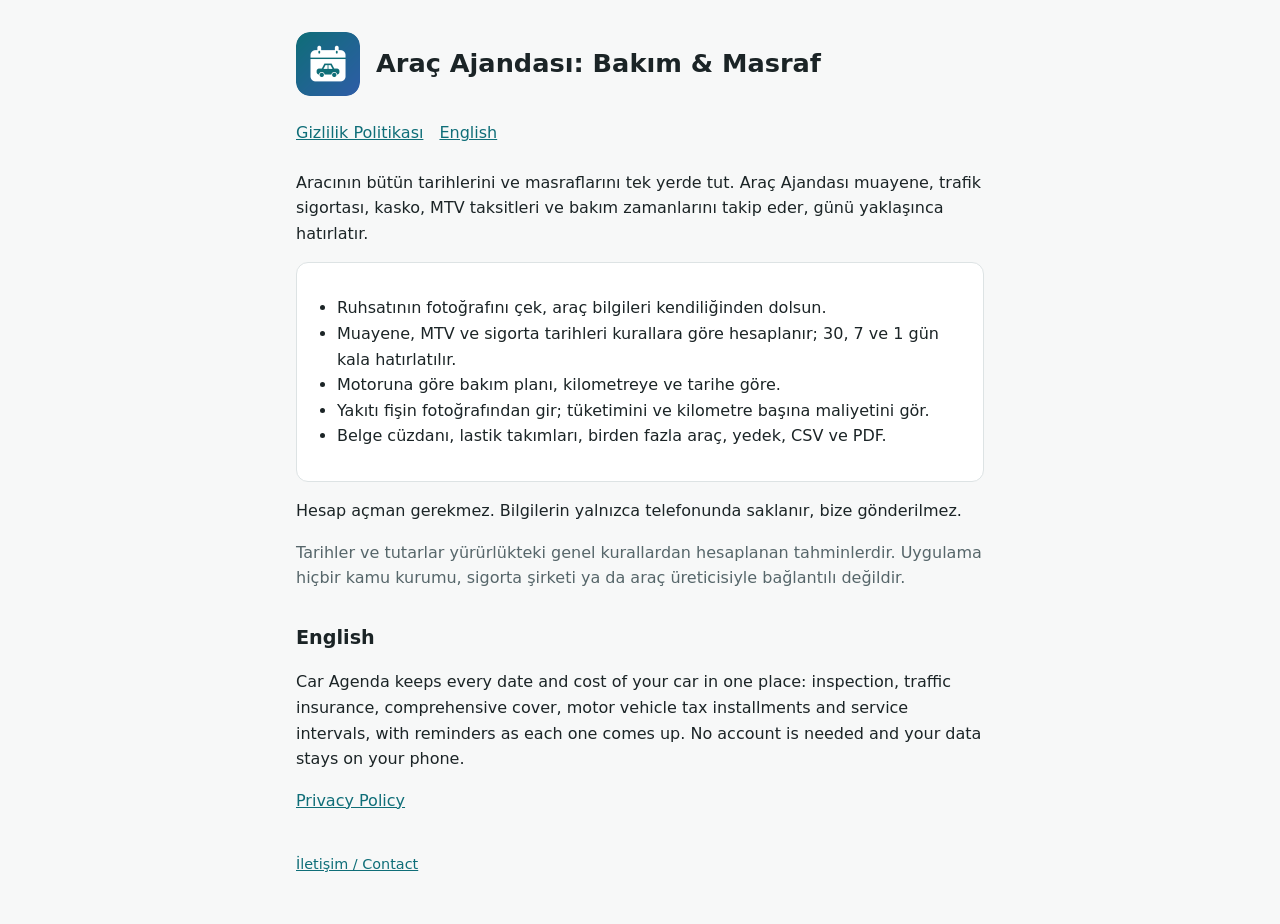
==== index.html @ 0fa8fcc1 "Add the app page, privacy policy and published rules Co-Authored-By: Claude Opus 5.5 (1M context) <n" ====
<!doctype html>
<html lang="tr">
<head>
<meta charset="utf-8">
<meta name="viewport" content="width=device-width, initial-scale=1">
<title>Araç Ajandası: Bakım &amp; Masraf</title>
<meta name="description" content="Muayene, sigorta, MTV ve bakım tarihlerini hatırlatan, yakıt ve masrafı takip eden uygulama.">
<link rel="icon" href="assets/icon.png">
<link rel="stylesheet" href="assets/style.css">
</head>
<body>
<main>
  <header>
    <img src="assets/icon.png" alt="">
    <h1>Araç Ajandası: Bakım &amp; Masraf</h1>
  </header>
  <nav><a href="privacy.html">Gizlilik Politikası</a><a href="#en">English</a></nav>

  <p>Aracının bütün tarihlerini ve masraflarını tek yerde tut. Araç Ajandası muayene, trafik sigortası, kasko, MTV taksitleri ve bakım zamanlarını takip eder, günü yaklaşınca hatırlatır.</p>

  <div class="card">
    <ul>
      <li>Ruhsatının fotoğrafını çek, araç bilgileri kendiliğinden dolsun.</li>
      <li>Muayene, MTV ve sigorta tarihleri kurallara göre hesaplanır; 30, 7 ve 1 gün kala hatırlatılır.</li>
      <li>Motoruna göre bakım planı, kilometreye ve tarihe göre.</li>
      <li>Yakıtı fişin fotoğrafından gir; tüketimini ve kilometre başına maliyetini gör.</li>
      <li>Belge cüzdanı, lastik takımları, birden fazla araç, yedek, CSV ve PDF.</li>
    </ul>
  </div>

  <p>Hesap açman gerekmez. Bilgilerin yalnızca telefonunda saklanır, bize gönderilmez.</p>
  <p class="muted">Tarihler ve tutarlar yürürlükteki genel kurallardan hesaplanan tahminlerdir. Uygulama hiçbir kamu kurumu, sigorta şirketi ya da araç üreticisiyle bağlantılı değildir.</p>

  <h2 id="en">English</h2>
  <p>Car Agenda keeps every date and cost of your car in one place: inspection, traffic insurance, comprehensive cover, motor vehicle tax installments and service intervals, with reminders as each one comes up. No account is needed and your data stays on your phone.</p>
  <p><a href="privacy.html#en">Privacy Policy</a></p>

  <footer>
    <a href="https://github.com/kaanonur/car-agenda-site/issues">İletişim / Contact</a>
  </footer>
</main>
</body>
</html>
---- assets/style.css ----
:root {
  --bg: #f7f8f8;
  --surface: #ffffff;
  --text: #1b2426;
  --muted: #56666a;
  --accent: #0f6e78;
  --border: #dde3e4;
}
@media (prefers-color-scheme: dark) {
  :root {
    --bg: #111718;
    --surface: #182022;
    --text: #e6ecec;
    --muted: #9aaaad;
    --accent: #5fbcc6;
    --border: #2a3537;
  }
}
* { box-sizing: border-box; }
body {
  margin: 0;
  background: var(--bg);
  color: var(--text);
  font: 16px/1.6 system-ui, -apple-system, "Segoe UI", Roboto, sans-serif;
}
main { max-width: 720px; margin: 0 auto; padding: 32px 16px 48px; }
header { display: flex; align-items: center; gap: 16px; margin-bottom: 24px; }
header img { width: 64px; height: 64px; border-radius: 14px; }
h1 { font-size: 1.6rem; line-height: 1.25; margin: 0; }
h2 { font-size: 1.2rem; margin: 32px 0 8px; }
p, li { color: var(--text); }
.muted { color: var(--muted); }
a { color: var(--accent); }
nav { display: flex; flex-wrap: wrap; gap: 8px 16px; margin: 0 0 24px; }
.card {
  background: var(--surface);
  border: 1px solid var(--border);
  border-radius: 12px;
  padding: 16px 20px;
}
ul { padding-left: 20px; }
footer { margin-top: 40px; font-size: 0.9rem; color: var(--muted); }
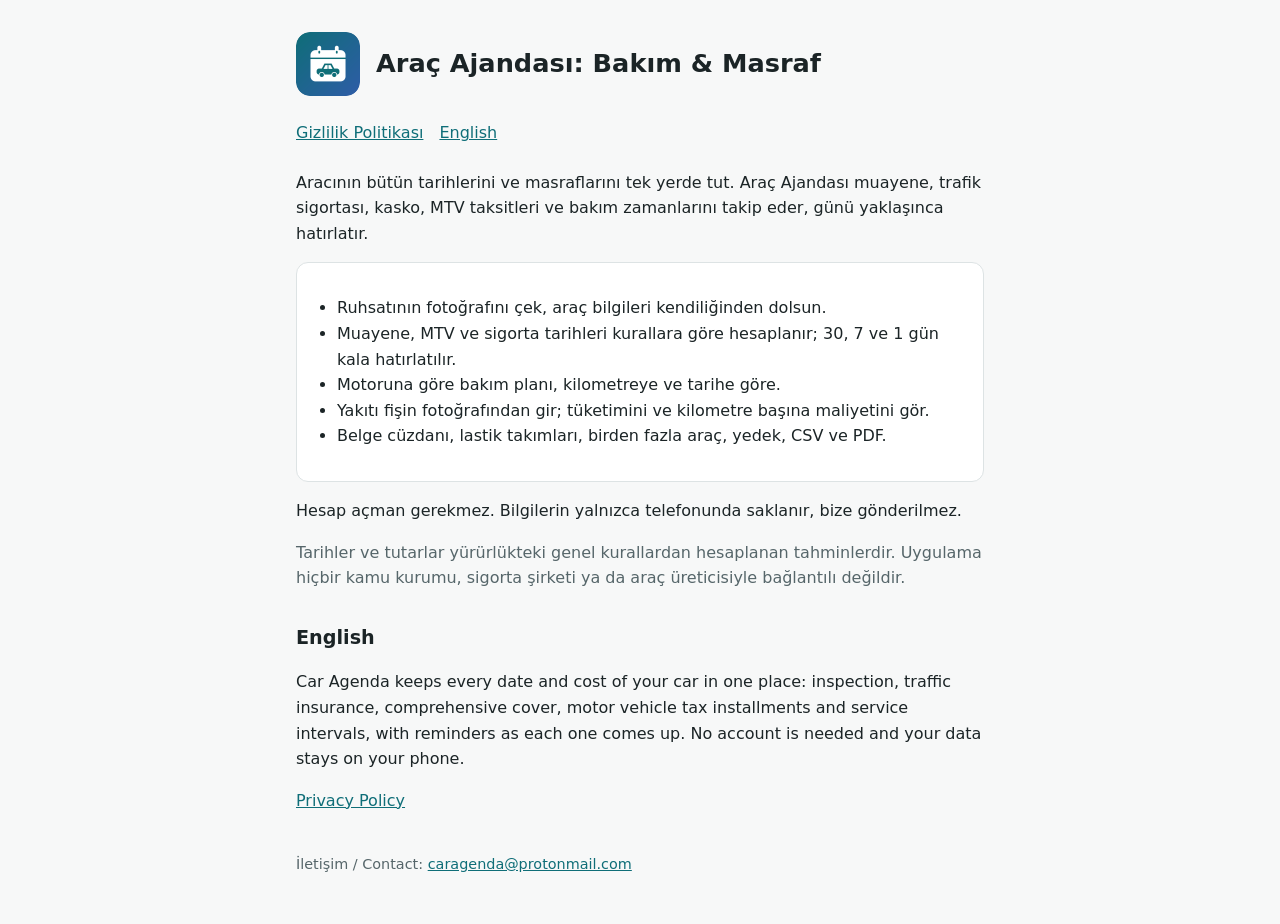
==== commit b3a01bd8: "Add the support email Co-Authored-By: Claude Opus 5.5 (1M context) <noreply@anthropic.com> Claude-Se" ====
--- a/index.html
+++ b/index.html
@@ -36,7 +36,7 @@
   <p><a href="privacy.html#en">Privacy Policy</a></p>
 
   <footer>
-    <a href="https://github.com/kaanonur/car-agenda-site/issues">İletişim / Contact</a>
+    İletişim / Contact: <a href="mailto:caragenda@protonmail.com">caragenda@protonmail.com</a>
   </footer>
 </main>
 </body>
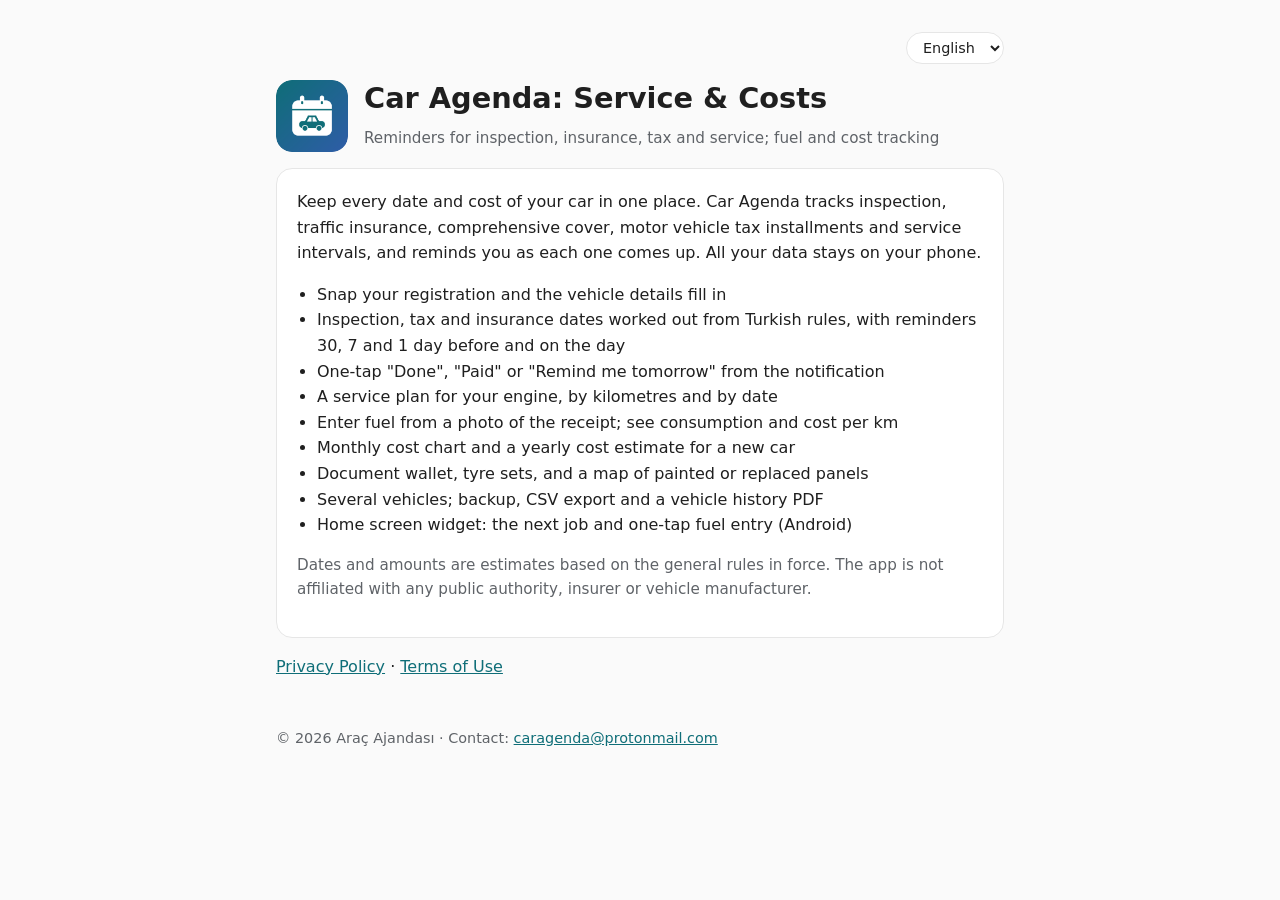
==== commit a56b5d9a: "Match the Pressure Diary site layout and add terms of use Co-Authored-By: Claude Opus 5.5 (1M contex" ====
--- a/index.html
+++ b/index.html
@@ -1,43 +1,77 @@
 <!doctype html>
-<html lang="tr">
+<html lang="tr" data-title-tr="Araç Ajandası · Bakım ve masraf takibi"
+      data-title-en="Car Agenda · Service and cost tracker">
 <head>
-<meta charset="utf-8">
-<meta name="viewport" content="width=device-width, initial-scale=1">
-<title>Araç Ajandası: Bakım &amp; Masraf</title>
-<meta name="description" content="Muayene, sigorta, MTV ve bakım tarihlerini hatırlatan, yakıt ve masrafı takip eden uygulama.">
-<link rel="icon" href="assets/icon.png">
-<link rel="stylesheet" href="assets/style.css">
+  <meta charset="utf-8">
+  <meta name="viewport" content="width=device-width, initial-scale=1">
+  <title>Araç Ajandası · Car Agenda</title>
+  <meta name="description" content="Muayene, sigorta, MTV ve bakım tarihlerini hatırlatır; yakıt ve masrafı takip eder. Reminders for inspection, insurance, tax and service; fuel and cost tracking.">
+  <link rel="icon" href="icon.png">
+  <link rel="stylesheet" href="style.css">
+  <script src="lang.js" defer></script>
 </head>
 <body>
 <main>
-  <header>
-    <img src="assets/icon.png" alt="">
-    <h1>Araç Ajandası: Bakım &amp; Masraf</h1>
-  </header>
-  <nav><a href="privacy.html">Gizlilik Politikası</a><a href="#en">English</a></nav>
-
-  <p>Aracının bütün tarihlerini ve masraflarını tek yerde tut. Araç Ajandası muayene, trafik sigortası, kasko, MTV taksitleri ve bakım zamanlarını takip eder, günü yaklaşınca hatırlatır.</p>
-
-  <div class="card">
-    <ul>
-      <li>Ruhsatının fotoğrafını çek, araç bilgileri kendiliğinden dolsun.</li>
-      <li>Muayene, MTV ve sigorta tarihleri kurallara göre hesaplanır; 30, 7 ve 1 gün kala hatırlatılır.</li>
-      <li>Motoruna göre bakım planı, kilometreye ve tarihe göre.</li>
-      <li>Yakıtı fişin fotoğrafından gir; tüketimini ve kilometre başına maliyetini gör.</li>
-      <li>Belge cüzdanı, lastik takımları, birden fazla araç, yedek, CSV ve PDF.</li>
-    </ul>
+  <div class="topbar">
+    <select class="lang-select" data-lang-select aria-label="Language / Dil">
+      <option value="tr">Türkçe</option>
+      <option value="en">English</option>
+    </select>
   </div>
 
-  <p>Hesap açman gerekmez. Bilgilerin yalnızca telefonunda saklanır, bize gönderilmez.</p>
-  <p class="muted">Tarihler ve tutarlar yürürlükteki genel kurallardan hesaplanan tahminlerdir. Uygulama hiçbir kamu kurumu, sigorta şirketi ya da araç üreticisiyle bağlantılı değildir.</p>
+  <div class="app">
+    <img src="icon.png" alt="">
+    <div>
+      <h1><span data-lang="tr">Araç Ajandası: Bakım &amp; Masraf</span><span data-lang="en">Car Agenda: Service &amp; Costs</span></h1>
+      <span class="muted" data-lang="tr">Muayene, sigorta, MTV ve bakım hatırlatıcı; yakıt ve masraf takibi</span>
+      <span class="muted" data-lang="en">Reminders for inspection, insurance, tax and service; fuel and cost tracking</span>
+    </div>
+  </div>
 
-  <h2 id="en">English</h2>
-  <p>Car Agenda keeps every date and cost of your car in one place: inspection, traffic insurance, comprehensive cover, motor vehicle tax installments and service intervals, with reminders as each one comes up. No account is needed and your data stays on your phone.</p>
-  <p><a href="privacy.html#en">Privacy Policy</a></p>
+  <div class="card" data-lang="tr">
+    <p style="margin-top:0">Aracının bütün tarihlerini ve masraflarını tek yerde tut. Araç Ajandası muayene, trafik sigortası, kasko, MTV taksitleri ve bakım zamanlarını takip eder, günü yaklaşınca hatırlatır.
+      Tüm verilerin yalnızca telefonunda saklanır.</p>
+    <ul>
+      <li>Ruhsatının fotoğrafını çek, araç bilgileri kendiliğinden dolsun</li>
+      <li>Muayene, MTV ve sigorta tarihleri kurallara göre hesaplanır; 30, 7 ve 1 gün kala ve günü gelince bildirim</li>
+      <li>Bildirimden tek dokunuşla "Yaptırdım", "Ödedim" ya da "Yarın hatırlat"</li>
+      <li>Motoruna göre bakım planı, kilometreye ve tarihe göre</li>
+      <li>Yakıtı fişin fotoğrafından gir; tüketimini ve kilometre başına maliyetini gör</li>
+      <li>Aylık masraf grafiği ve yeni bir aracın yıllık maliyet hesabı</li>
+      <li>Belge cüzdanı, lastik takımları, boya ve değişen parça haritası</li>
+      <li>Birden fazla araç; yedekleme, CSV ve araç geçmişi PDF'i</li>
+      <li>Ana ekran widget'ı: sıradaki iş ve tek dokunuşla yakıt ekleme (Android)</li>
+    </ul>
+    <p class="muted">Tarihler ve tutarlar yürürlükteki genel kurallardan hesaplanan tahminlerdir. Uygulama hiçbir kamu kurumu, sigorta şirketi ya da araç üreticisiyle bağlantılı değildir.</p>
+  </div>
 
-  <footer>
-    İletişim / Contact: <a href="mailto:caragenda@protonmail.com">caragenda@protonmail.com</a>
-  </footer>
+  <div class="card" data-lang="en">
+    <p style="margin-top:0">Keep every date and cost of your car in one place. Car Agenda tracks inspection, traffic insurance, comprehensive cover, motor vehicle tax installments and service intervals, and reminds you as each one comes up.
+      All your data stays on your phone.</p>
+    <ul>
+      <li>Snap your registration and the vehicle details fill in</li>
+      <li>Inspection, tax and insurance dates worked out from Turkish rules, with reminders 30, 7 and 1 day before and on the day</li>
+      <li>One-tap "Done", "Paid" or "Remind me tomorrow" from the notification</li>
+      <li>A service plan for your engine, by kilometres and by date</li>
+      <li>Enter fuel from a photo of the receipt; see consumption and cost per km</li>
+      <li>Monthly cost chart and a yearly cost estimate for a new car</li>
+      <li>Document wallet, tyre sets, and a map of painted or replaced panels</li>
+      <li>Several vehicles; backup, CSV export and a vehicle history PDF</li>
+      <li>Home screen widget: the next job and one-tap fuel entry (Android)</li>
+    </ul>
+    <p class="muted">Dates and amounts are estimates based on the general rules in force. The app is not affiliated with any public authority, insurer or vehicle manufacturer.</p>
+  </div>
+
+  <p>
+    <a href="privacy.html" data-lang="tr">Gizlilik Politikası</a>
+    <a href="privacy.html" data-lang="en">Privacy Policy</a>
+    <span data-lang="tr">· <a href="terms.html">Kullanım Koşulları</a></span>
+    <span data-lang="en">· <a href="terms.html">Terms of Use</a></span>
+  </p>
+
+  <footer>© 2026 Araç Ajandası ·
+    <span data-lang="tr">İletişim:</span><span data-lang="en">Contact:</span>
+    <a href="mailto:caragenda@protonmail.com">caragenda@protonmail.com</a></footer>
 </main>
 </body>
 </html>
--- a/style.css
+++ b/style.css
@@ -0,0 +1,56 @@
+:root {
+  --bg: #fafafa;
+  --surface: #ffffff;
+  --text: #1f1f1f;
+  --muted: #5f6368;
+  --accent: #0f6e78;
+  --border: #e6e6e6;
+}
+@media (prefers-color-scheme: dark) {
+  :root {
+    --bg: #121212;
+    --surface: #1e1e1e;
+    --text: #ececec;
+    --muted: #a8a8a8;
+    --accent: #5fbcc6;
+    --border: #2c2c2c;
+  }
+}
+* { box-sizing: border-box; }
+body {
+  margin: 0;
+  background: var(--bg);
+  color: var(--text);
+  font: 16px/1.6 system-ui, -apple-system, "Segoe UI", Roboto, sans-serif;
+}
+main { max-width: 760px; margin: 0 auto; padding: 32px 16px 64px; }
+a { color: var(--accent); }
+h1 { font-size: 1.8rem; line-height: 1.25; margin: 0 0 8px; }
+h2 { font-size: 1.2rem; margin: 32px 0 8px; }
+h3 { font-size: 1rem; margin: 20px 0 4px; }
+p, li { color: var(--text); }
+.muted { color: var(--muted); font-size: 0.95rem; }
+.card {
+  background: var(--surface);
+  border: 1px solid var(--border);
+  border-radius: 16px;
+  padding: 20px;
+  margin: 16px 0;
+}
+.app { display: flex; gap: 16px; align-items: center; }
+.app img { width: 72px; height: 72px; border-radius: 16px; flex: none; }
+.lang { display: flex; gap: 12px; margin: 16px 0 8px; font-size: 0.95rem; }
+table { width: 100%; border-collapse: collapse; font-size: 0.95rem; }
+th, td { text-align: left; padding: 8px; border-bottom: 1px solid var(--border); vertical-align: top; }
+footer { margin-top: 48px; color: var(--muted); font-size: 0.9rem; }
+.card > ul { margin: 0; padding-left: 20px; }
+
+/* One language at a time (see lang.js) */
+html[lang="tr"] [data-lang]:not([data-lang="tr"]) { display: none !important; }
+html[lang="en"] [data-lang]:not([data-lang="en"]) { display: none !important; }
+.topbar { display: flex; justify-content: flex-end; margin-bottom: 16px; }
+.lang-select {
+  font: inherit; font-size: 0.9rem; padding: 6px 12px; cursor: pointer;
+  border: 1px solid var(--border); border-radius: 999px;
+  background: var(--surface); color: var(--text);
+}
